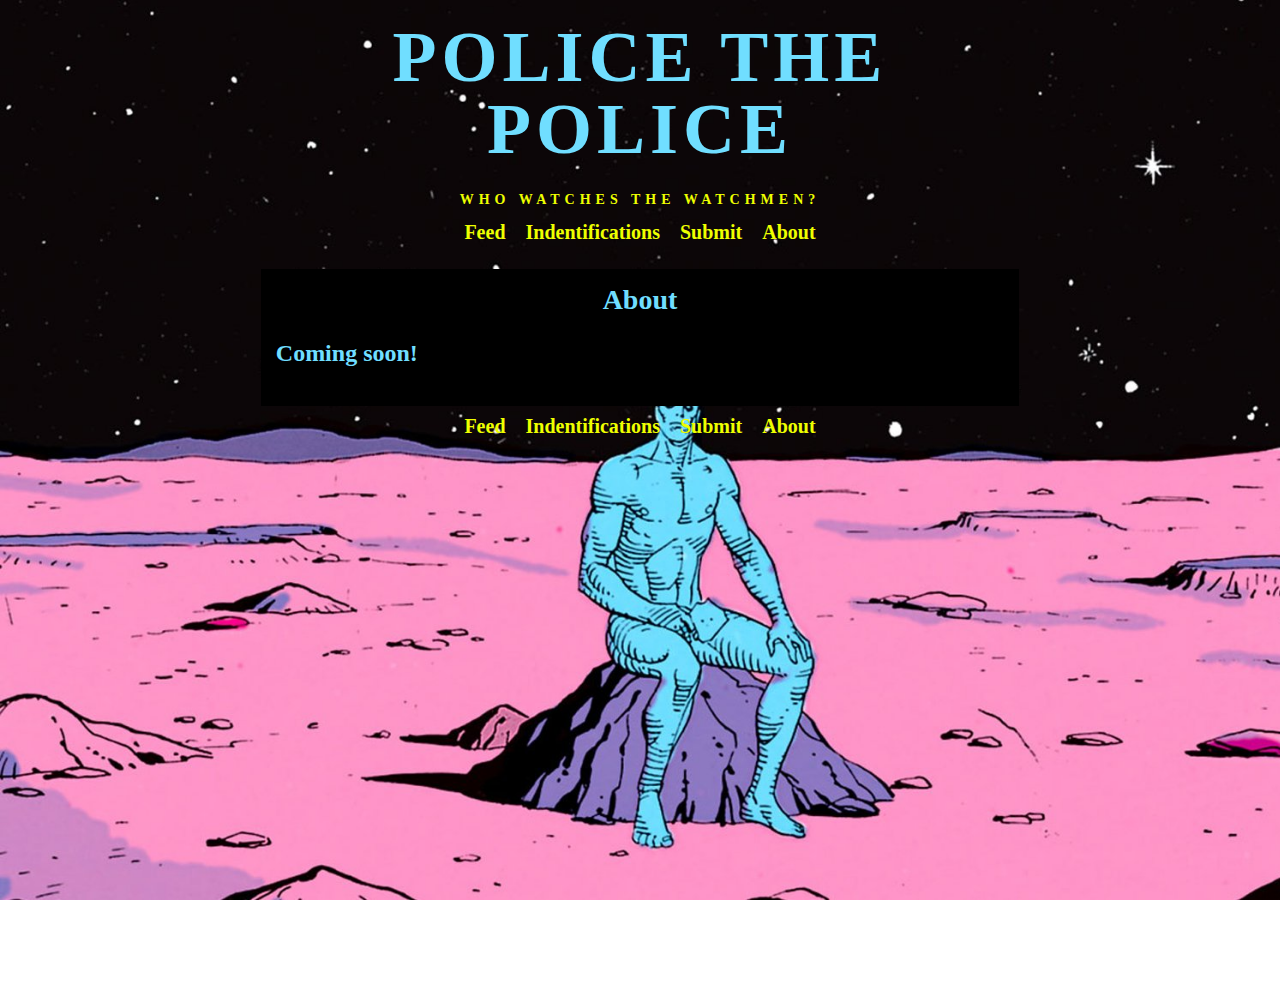
==== about.html @ a30ea62e "footer" ====
<!DOCTYPE html>
<html>

<head>
  <meta charset="utf-8">
  <title>Submit</title>
  <link rel="shortcut icon" type="image/x-icon" href="favicon.ico">
  <link rel="stylesheet" href="style.css">
</head>

<body>
  <div id='site'>


  <h1 class='heading1'>
    <a class='title' href="index.html" title="POLICE THE POLICE" role="bookmark">
      POLICE THE POLICE
    </a>
  </h1>

  <p class='tagline'>
    Who Watches the Watchmen?
  </p>

  <ul class='navbar'>
    <li><a href="index.html">Feed</a></li>
		<li><a href="profiles.html">Indentifications</a></li>
    <li><a href="submit.html">Submit</a></li>
    <li><a href="about.html">About</a></li>
  </ul>

  <div class='mainfeed'>
    <div class='post'>
      <p class='postHeading'>About</p>

      <p class='postText'>Coming soon!</p>

    </div>

  </div>

  <div class='bigFooter'>
	    <ul class='navbar'>
	    <li><a href="index.html">Feed</a></li>
			<li><a href="profiles.html">Indentifications</a></li>
	    <li><a href="submit.html">Submit</a></li>
	    <li><a href="about.html">About</a></li>
	    </ul>
</div>
	  
</body>




</html>
---- style.css ----
#site {
  max-width: 60%;
  margin: auto;
}

.heading1 {
  text-align:center;
}

.title {
  color:rgb(112, 222, 255);
  cursor:pointer;
  display:inline;
  font-family:proxima-nova;
  font-size:72px;
  font-style:normal;
  font-weight:700;
  height:auto;
  letter-spacing:5px;
  line-height:72px;
  text-size-adjust:100%;
  text-transform:uppercase;
  text-decoration: none;
  text-decoration-line: none;
  text-decoration-style: solid;
}

.title:hover {
  color:#595959;
}

.tagline {
  color:rgb(238, 255, 0);
  display:block;
  font-family:proxima-nova;
  font-size:14px;
  font-style:normal;
  font-weight:600;
  height:25px;
  letter-spacing:5px;
  line-height:25.2px;

  text-align:center;
  text-size-adjust:100%;
  text-transform:uppercase;

  margin-bottom: 0px;
}

.navbar {
  margin-top: 0px;
  margin-left: 0px;
  text-align: center;
  padding: 0px;
}

.navbar li {
  text-align: center;
  display:inline-block;
}

.navbar li a {
  color:rgb(238, 255, 0);
  display:block;
  font-family:proxima-nova;
  font-size:20px;
  font-style:normal;
  font-weight:600;
  height:25px;
  line-height:25.2px;

  text-decoration-line: none;

  display: block;
  text-align: center;
  padding: 8px;
}

.navbar li a:hover {
  color:#595959;
}


.mainfeed {
  display: block;
  text-align: center;
  margin: 0px;
  padding: 0px;
}

.postHeading {
  padding-top: 0px;
  margin-top: 0px;

  color:rgb(112, 222, 255);
  cursor:pointer;
  display:inline;
  font-family:proxima-nova;
  font-size:28px;
  font-style:normal;
  font-weight:700;
  height:auto;
  text-size-adjust:100%;
  text-transform:capitalize;
  text-decoration: none;
  text-decoration-line: none;
  text-decoration-style: solid;
}

.post {
  color: #534342;
  margin: 0px;
  padding: 15px;
  background-color: #000000;
}

.postText {
  text-align: left;

  list-style-position: inside;

  color:rgb(112, 222, 255);
  font-family:proxima-nova;
  font-size:24px;
  font-style:normal;
  font-weight:700;
  height:auto;
  text-size-adjust:100%;
  text-decoration: none;
  text-decoration-line: none;
  text-decoration-style: solid;
}

.contact {
  color:rgb(112, 222, 255);
  cursor:pointer;
  display:inline;
  font-family:proxima-nova;
  font-size:20px;
  font-style:normal;
  font-weight:700;
  height:auto;
  text-size-adjust:100%;
  /* text-transform:capitalize; */
  /* text-decoration: none; */
  /* text-decoration-line: none; */
  text-decoration-style: solid;
}


.bigFooter {
	height:568px;
}

body {
  background-repeat-x: no-repeat;
  background-repeat-y: no-repeat;
  background-image: url("bg.jpg");
  background-position: top left;
  background-position-x: left;
  background-position-y: top;
  background-size: cover;
  background-attachment: fixed;
  background-repeat: no-repeat;
  background-repeat-x: no-repeat;
  background-repeat-y: no-repeat;
}



/*https://css-tricks.com/NetMag/FluidWidthVideo/Article-FluidWidthVideo.php  */
.videoWrapper {
	position: relative;
	padding-bottom: 56.25%; /* 16:9 */
	padding-top: 25px;
	height: 0;
}
.videoWrapper iframe {
	position: absolute;
	top: 0;
	left: 0;
	width: 100%;
	height: 100%;
}
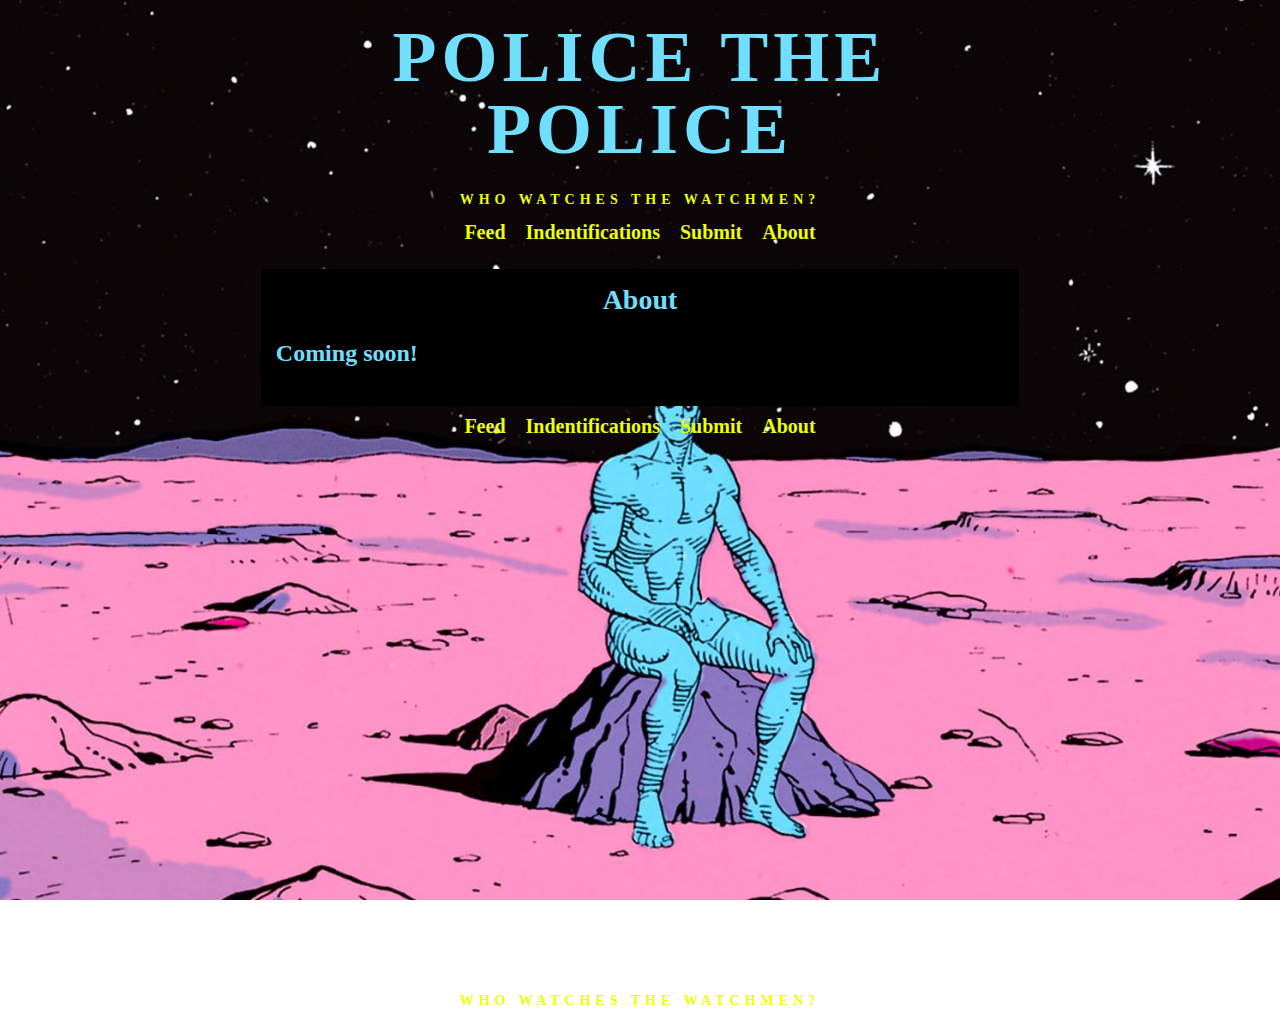
==== commit 6f9d9758: "footer tag" ====
--- a/about.html
+++ b/about.html
@@ -47,6 +47,10 @@
 	    <li><a href="about.html">About</a></li>
 	    </ul>
 </div>
+
+  <p class='tagline'>
+    Who Watches the Watchmen?
+  </p>
 	  
 </body>
 
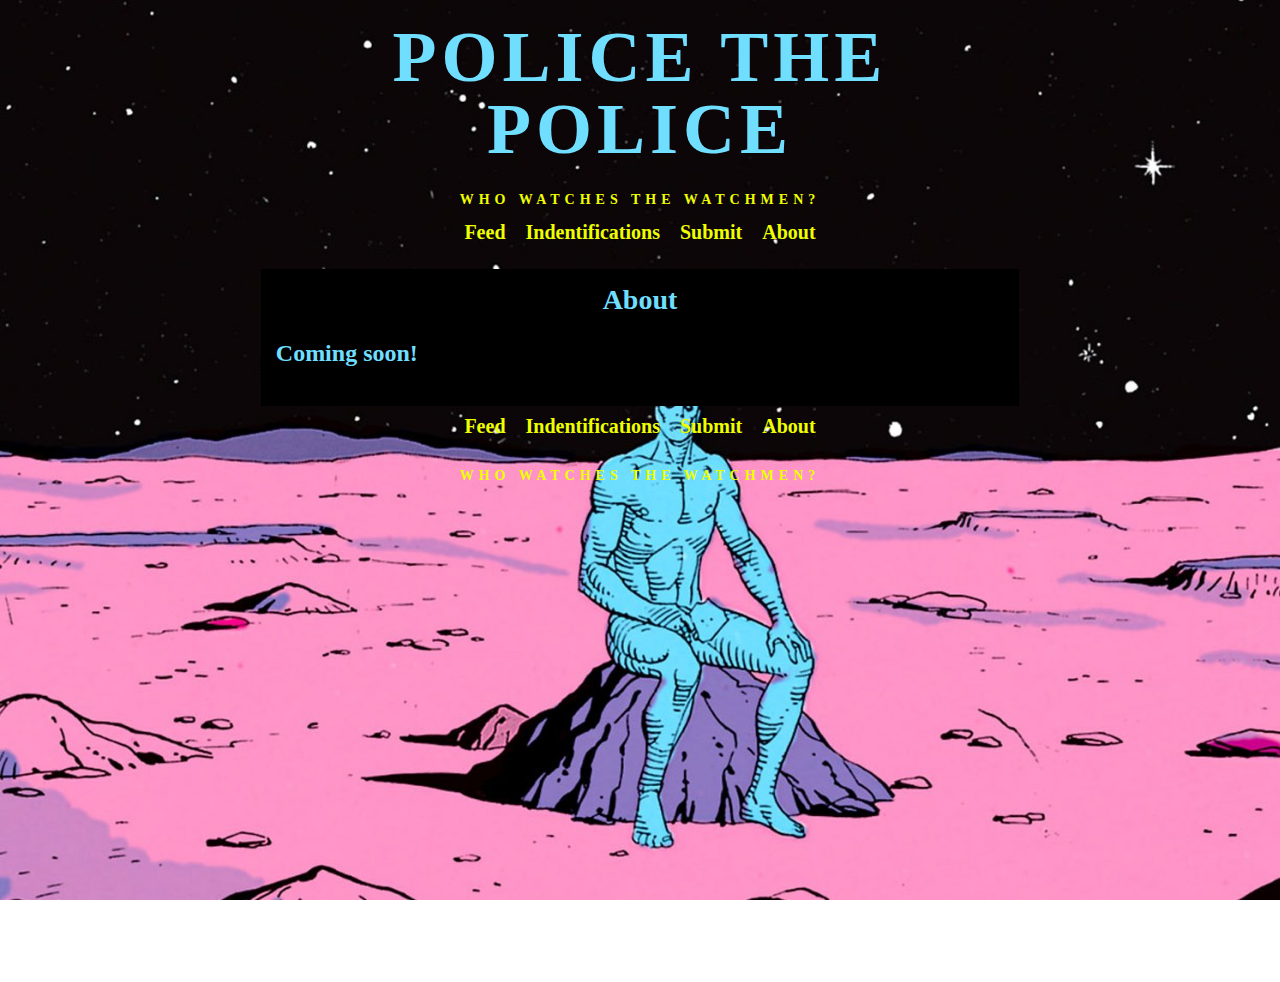
==== commit 2395899c: "div fix" ====
--- a/about.html
+++ b/about.html
@@ -46,11 +46,13 @@
 	    <li><a href="submit.html">Submit</a></li>
 	    <li><a href="about.html">About</a></li>
 	    </ul>
+
+
+	  <p class='tagline'>
+	    Who Watches the Watchmen?
+	  </p>
+	  
 </div>
-
-  <p class='tagline'>
-    Who Watches the Watchmen?
-  </p>
 	  
 </body>
 
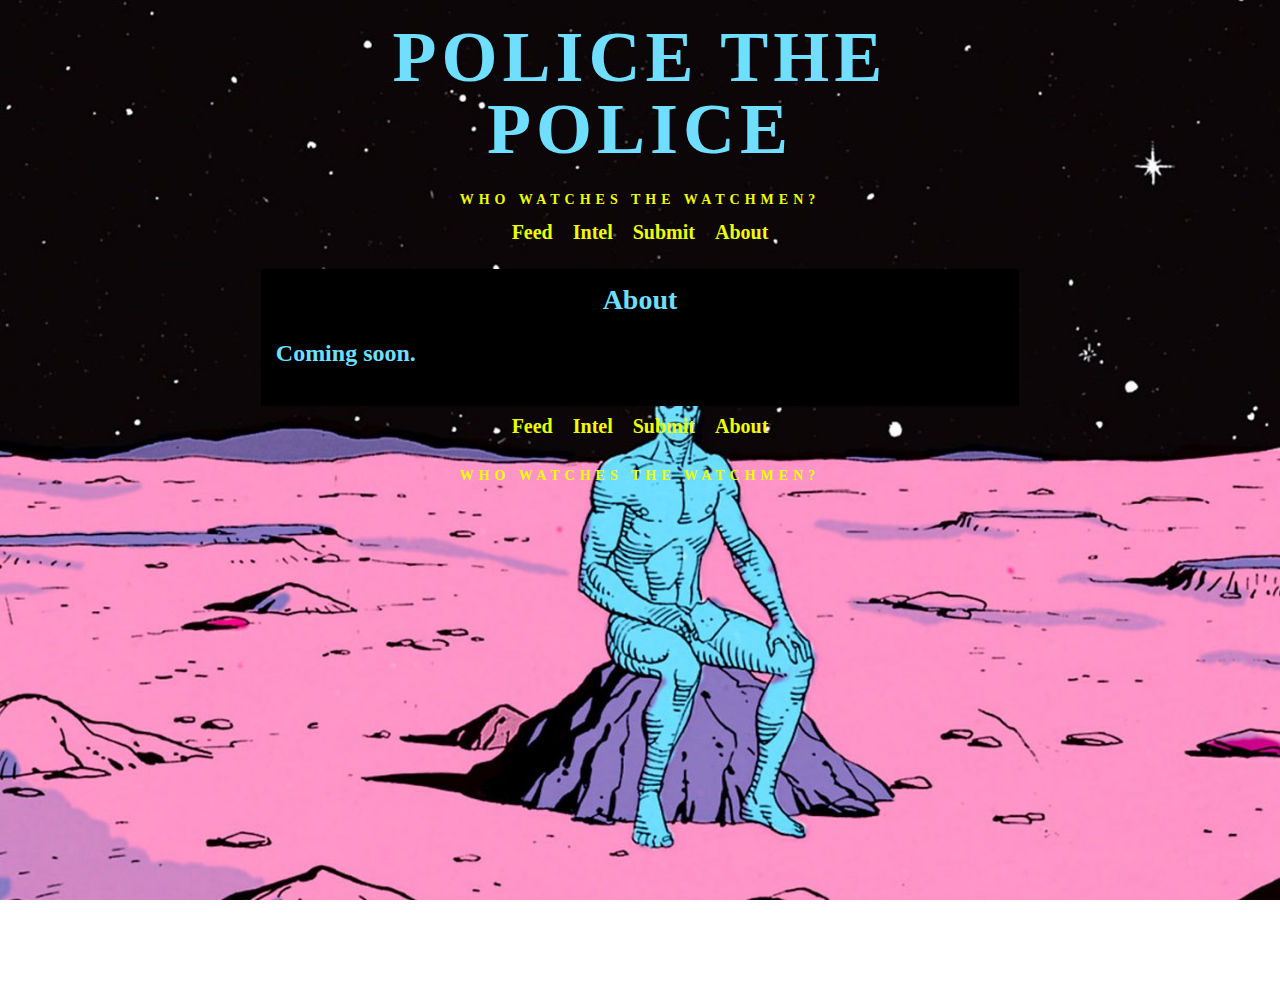
==== commit 030b8664: "nav bar fixes" ====
--- a/about.html
+++ b/about.html
@@ -24,7 +24,7 @@
 
   <ul class='navbar'>
     <li><a href="index.html">Feed</a></li>
-		<li><a href="profiles.html">Indentifications</a></li>
+    <li><a href="profiles.html">Intel</a></li>
     <li><a href="submit.html">Submit</a></li>
     <li><a href="about.html">About</a></li>
   </ul>
@@ -33,27 +33,25 @@
     <div class='post'>
       <p class='postHeading'>About</p>
 
-      <p class='postText'>Coming soon!</p>
+      <p class='postText'>Coming soon.</p>
 
     </div>
 
   </div>
 
   <div class='bigFooter'>
-	    <ul class='navbar'>
-	    <li><a href="index.html">Feed</a></li>
-			<li><a href="profiles.html">Indentifications</a></li>
-	    <li><a href="submit.html">Submit</a></li>
-	    <li><a href="about.html">About</a></li>
-	    </ul>
-
+    <ul class='navbar'>
+      <li><a href="index.html">Feed</a></li>
+  		<li><a href="profiles.html">Intel</a></li>
+      <li><a href="submit.html">Submit</a></li>
+      <li><a href="about.html">About</a></li>
+    </ul>
 
 	  <p class='tagline'>
 	    Who Watches the Watchmen?
 	  </p>
-	  
-</div>
-	  
+  </div>
+
 </body>
 
 
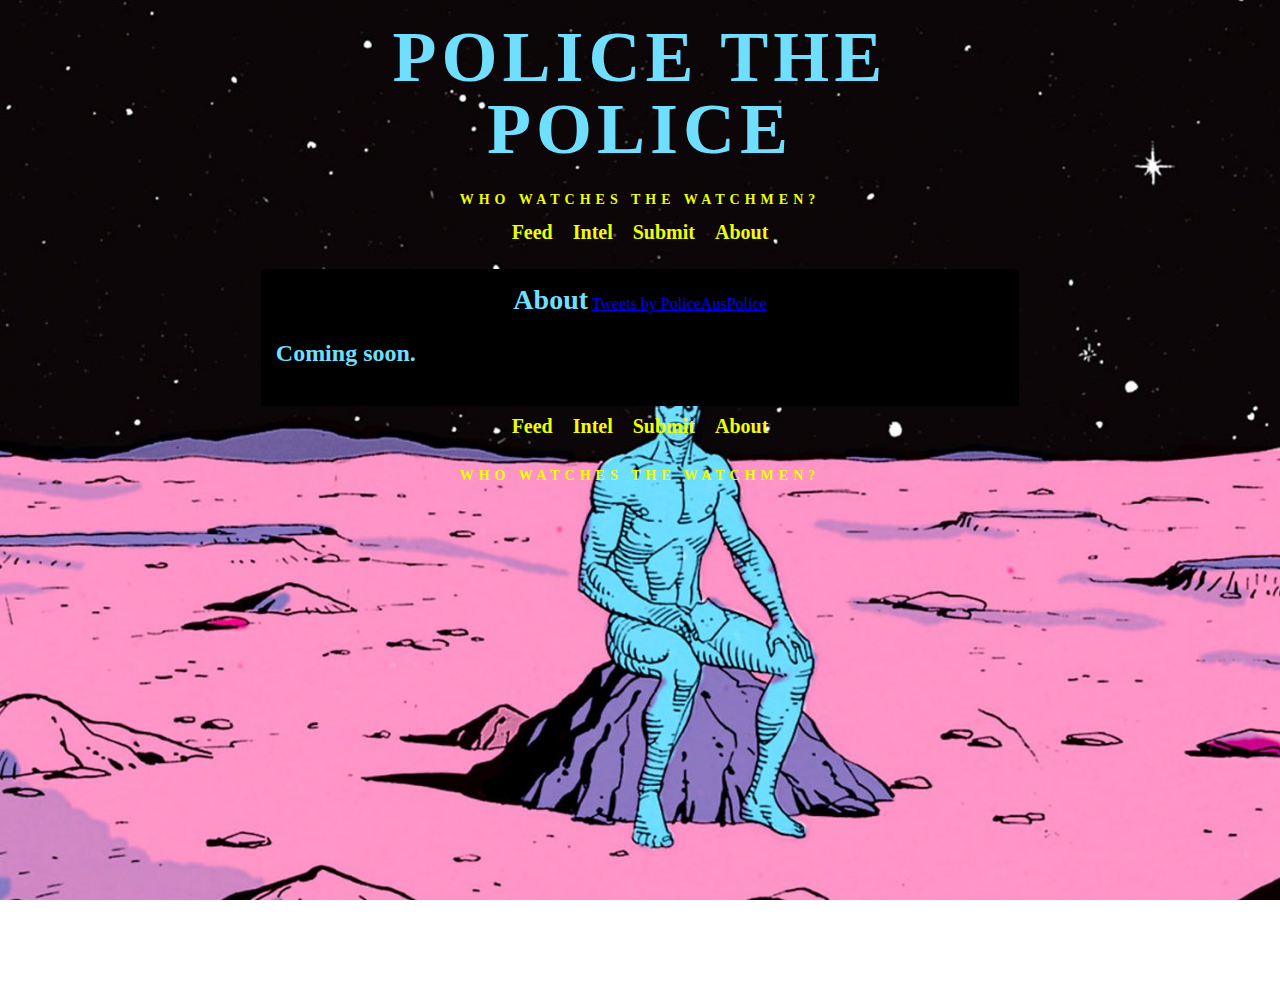
==== commit 971d2fc8: "twitter embed'" ====
--- a/about.html
+++ b/about.html
@@ -2,6 +2,16 @@
 <html>
 
 <head>
+  <!-- Global site tag (gtag.js) - Google Analytics -->
+  <script async src="https://www.googletagmanager.com/gtag/js?id=UA-138867496-1"></script>
+  <script>
+    window.dataLayer = window.dataLayer || [];
+    function gtag(){dataLayer.push(arguments);}
+    gtag('js', new Date());
+
+    gtag('config', 'UA-138867496-1');
+  </script>
+
   <meta charset="utf-8">
   <title>Submit</title>
   <link rel="shortcut icon" type="image/x-icon" href="favicon.ico">
@@ -32,7 +42,7 @@
   <div class='mainfeed'>
     <div class='post'>
       <p class='postHeading'>About</p>
-
+      <a class="twitter-timeline" href="https://twitter.com/PoliceAusPolice?ref_src=twsrc%5Etfw">Tweets by PoliceAusPolice</a> <script async src="https://platform.twitter.com/widgets.js" charset="utf-8"></script>
       <p class='postText'>Coming soon.</p>
 
     </div>
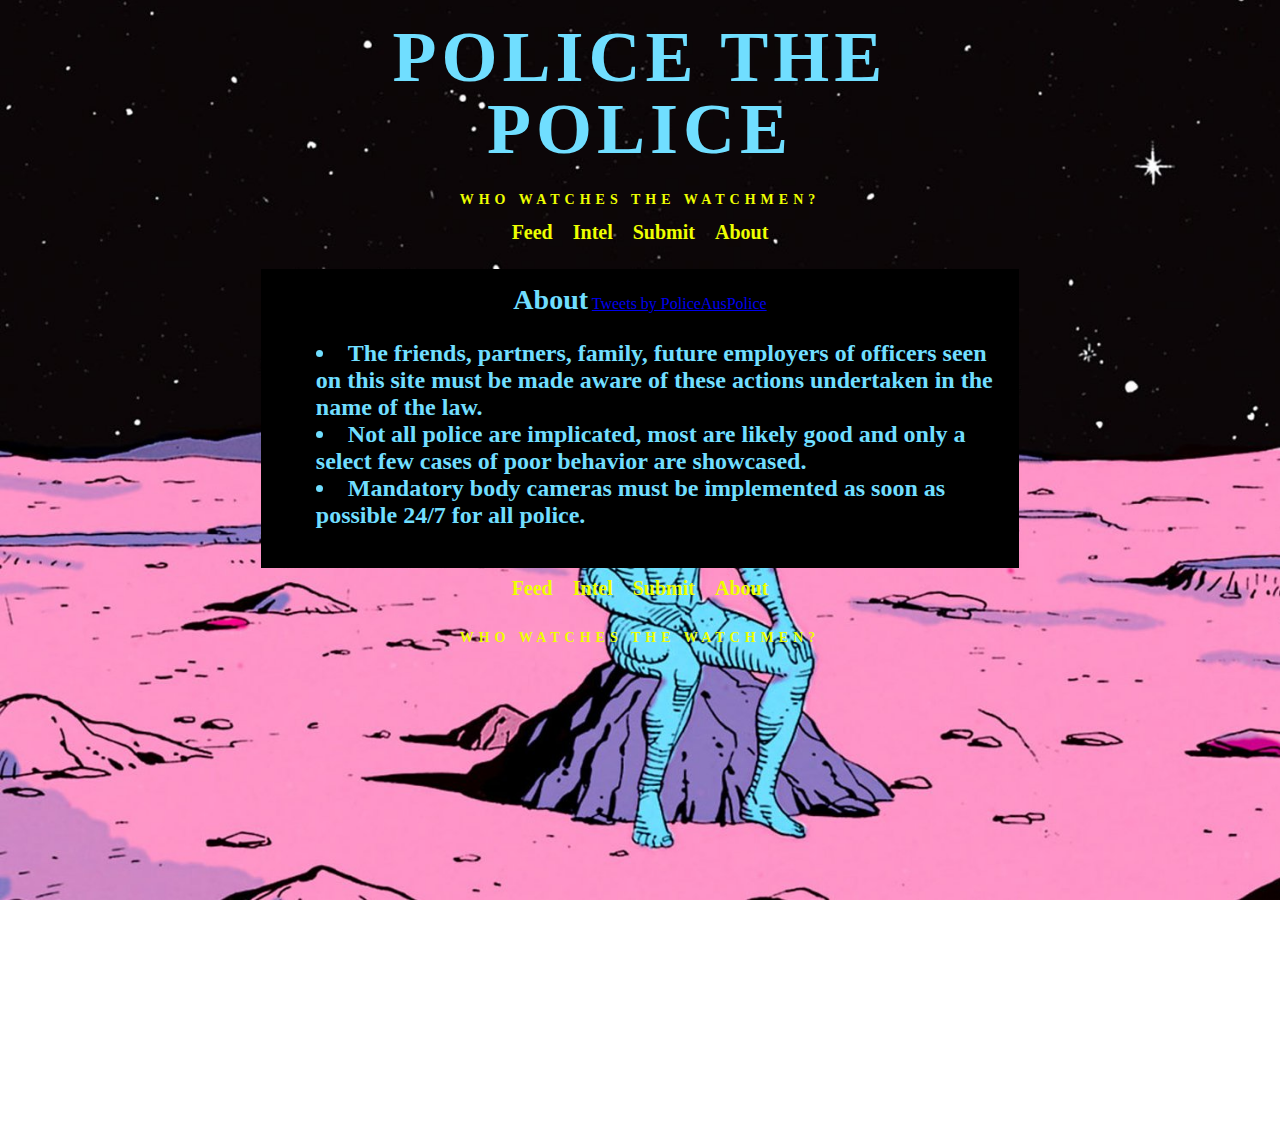
==== commit 277a2671: "Update about.html" ====
--- a/about.html
+++ b/about.html
@@ -43,7 +43,12 @@
     <div class='post'>
       <p class='postHeading'>About</p>
       <a class="twitter-timeline" href="https://twitter.com/PoliceAusPolice?ref_src=twsrc%5Etfw">Tweets by PoliceAusPolice</a> <script async src="https://platform.twitter.com/widgets.js" charset="utf-8"></script>
-      <p class='postText'>Coming soon.</p>
+      <p class='postText'></p>
+      <ul class="postText">
+        <li>The friends, partners, family, future employers of officers seen on this site must be made aware of these actions undertaken in the name of the law.</li>
+        <li>Not all police are implicated, most are likely good and only a select few cases of poor behavior are showcased. </li>
+        <li>Mandatory body cameras must be implemented as soon as possible 24/7 for all police. </li>
+	</ul>
 
     </div>
 
--- a/style.css
+++ b/style.css
@@ -131,6 +131,7 @@
   text-decoration-style: solid;
 }
 
+
 .contact {
   color:rgb(112, 222, 255);
   cursor:pointer;
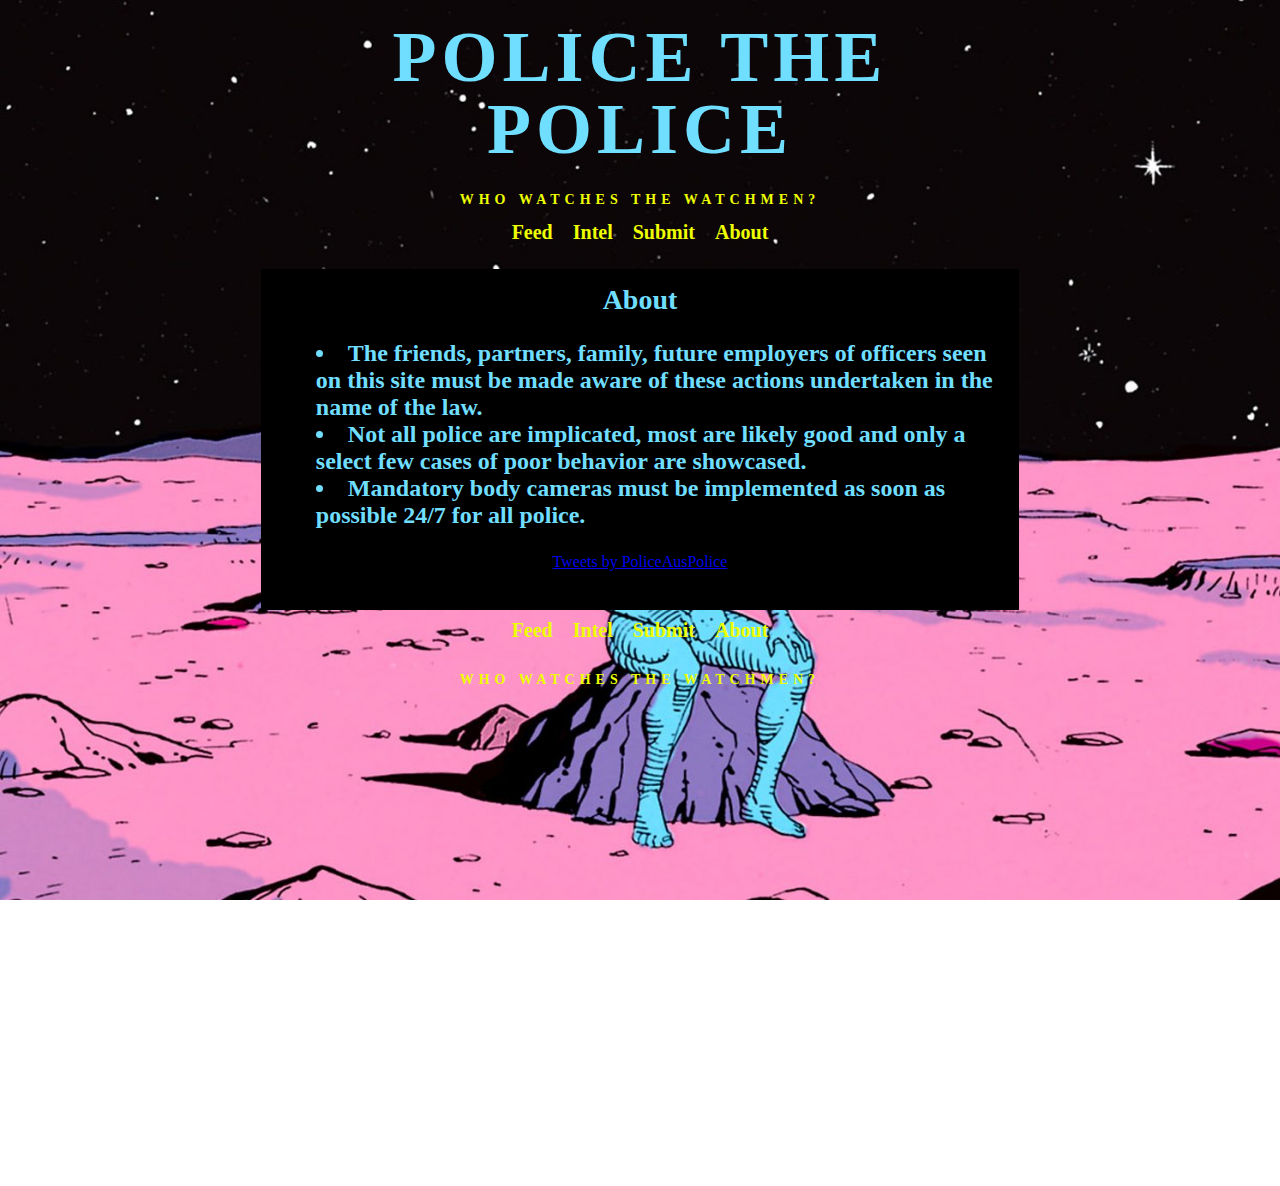
==== commit 4b01846e: "Update about.html" ====
--- a/about.html
+++ b/about.html
@@ -42,13 +42,15 @@
   <div class='mainfeed'>
     <div class='post'>
       <p class='postHeading'>About</p>
-      <a class="twitter-timeline" href="https://twitter.com/PoliceAusPolice?ref_src=twsrc%5Etfw">Tweets by PoliceAusPolice</a> <script async src="https://platform.twitter.com/widgets.js" charset="utf-8"></script>
-      <p class='postText'></p>
+	          <p class='postText'></p>
       <ul class="postText">
         <li>The friends, partners, family, future employers of officers seen on this site must be made aware of these actions undertaken in the name of the law.</li>
         <li>Not all police are implicated, most are likely good and only a select few cases of poor behavior are showcased. </li>
         <li>Mandatory body cameras must be implemented as soon as possible 24/7 for all police. </li>
 	</ul>
+      <a class="twitter-timeline" href="https://twitter.com/PoliceAusPolice?ref_src=twsrc%5Etfw">Tweets by PoliceAusPolice</a> <script async src="https://platform.twitter.com/widgets.js" charset="utf-8"></script>
+      <p class='postText'></p>
+
 
     </div>
 
